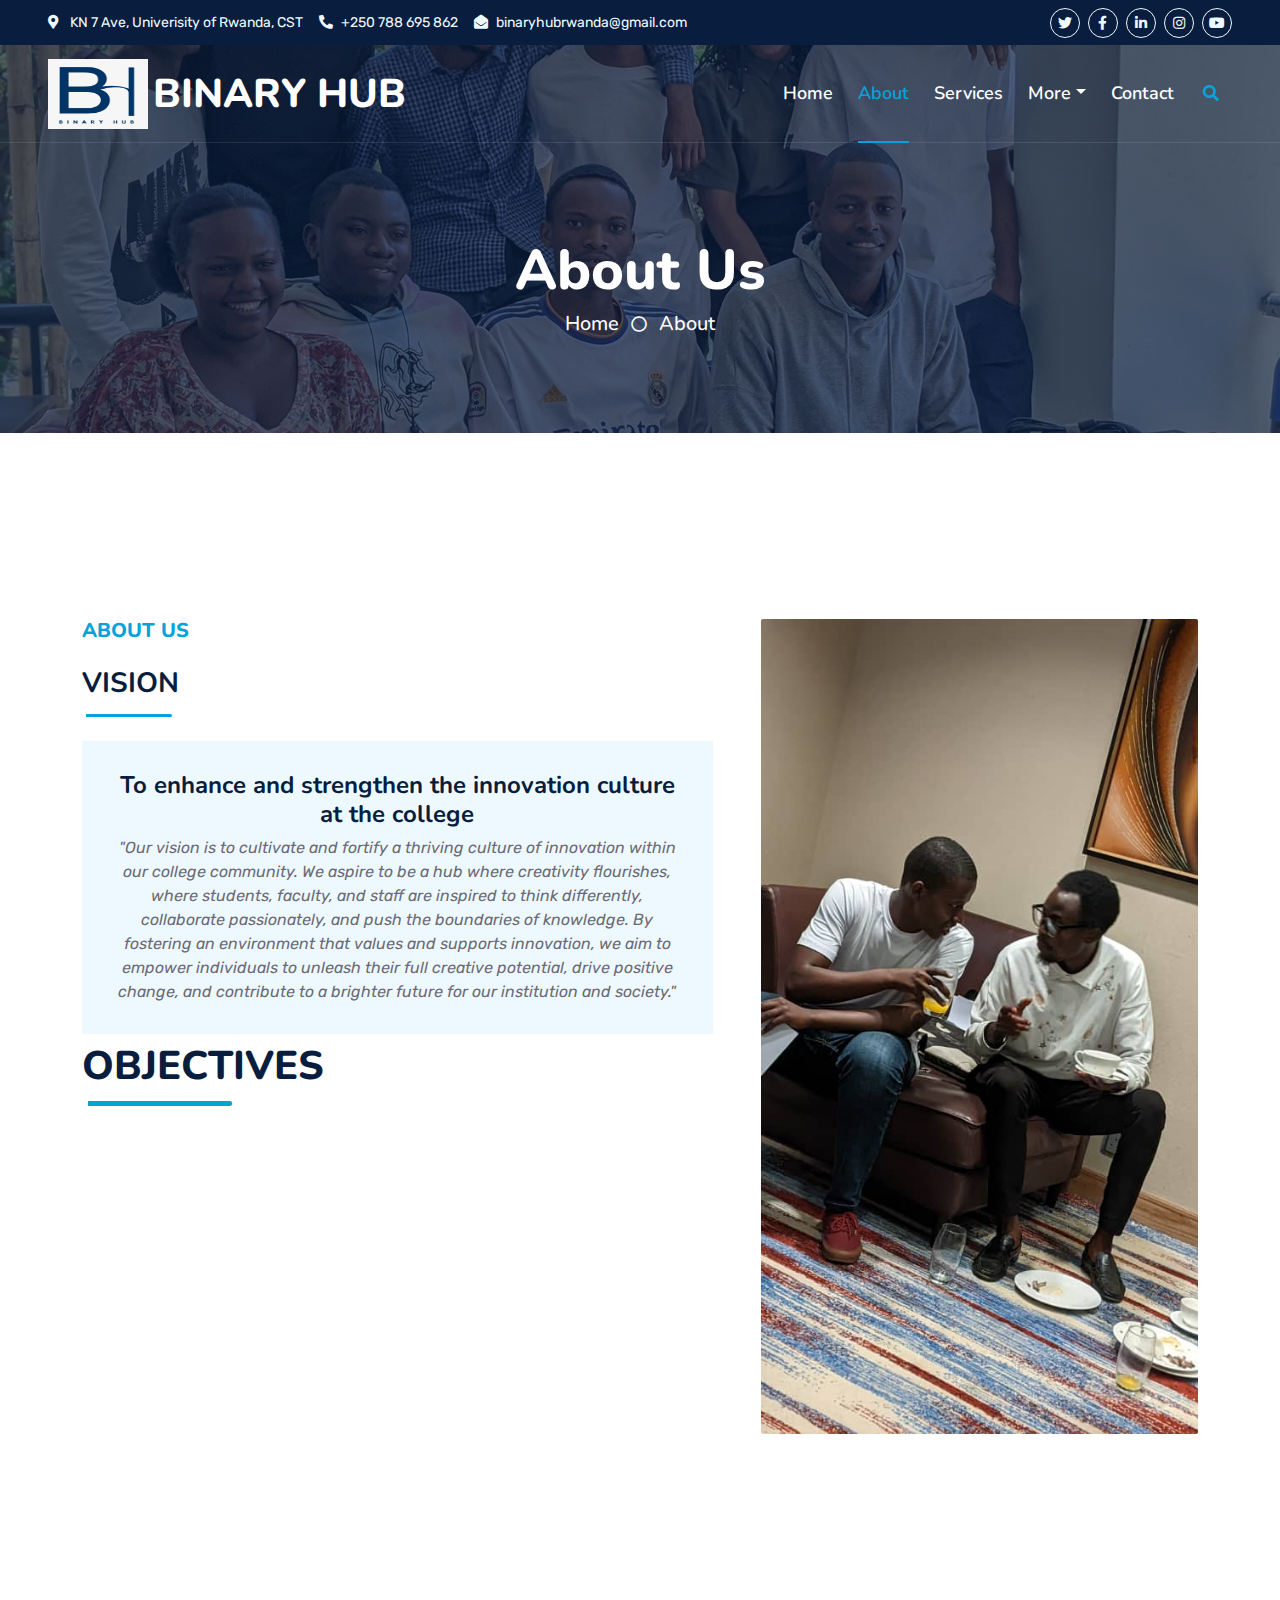
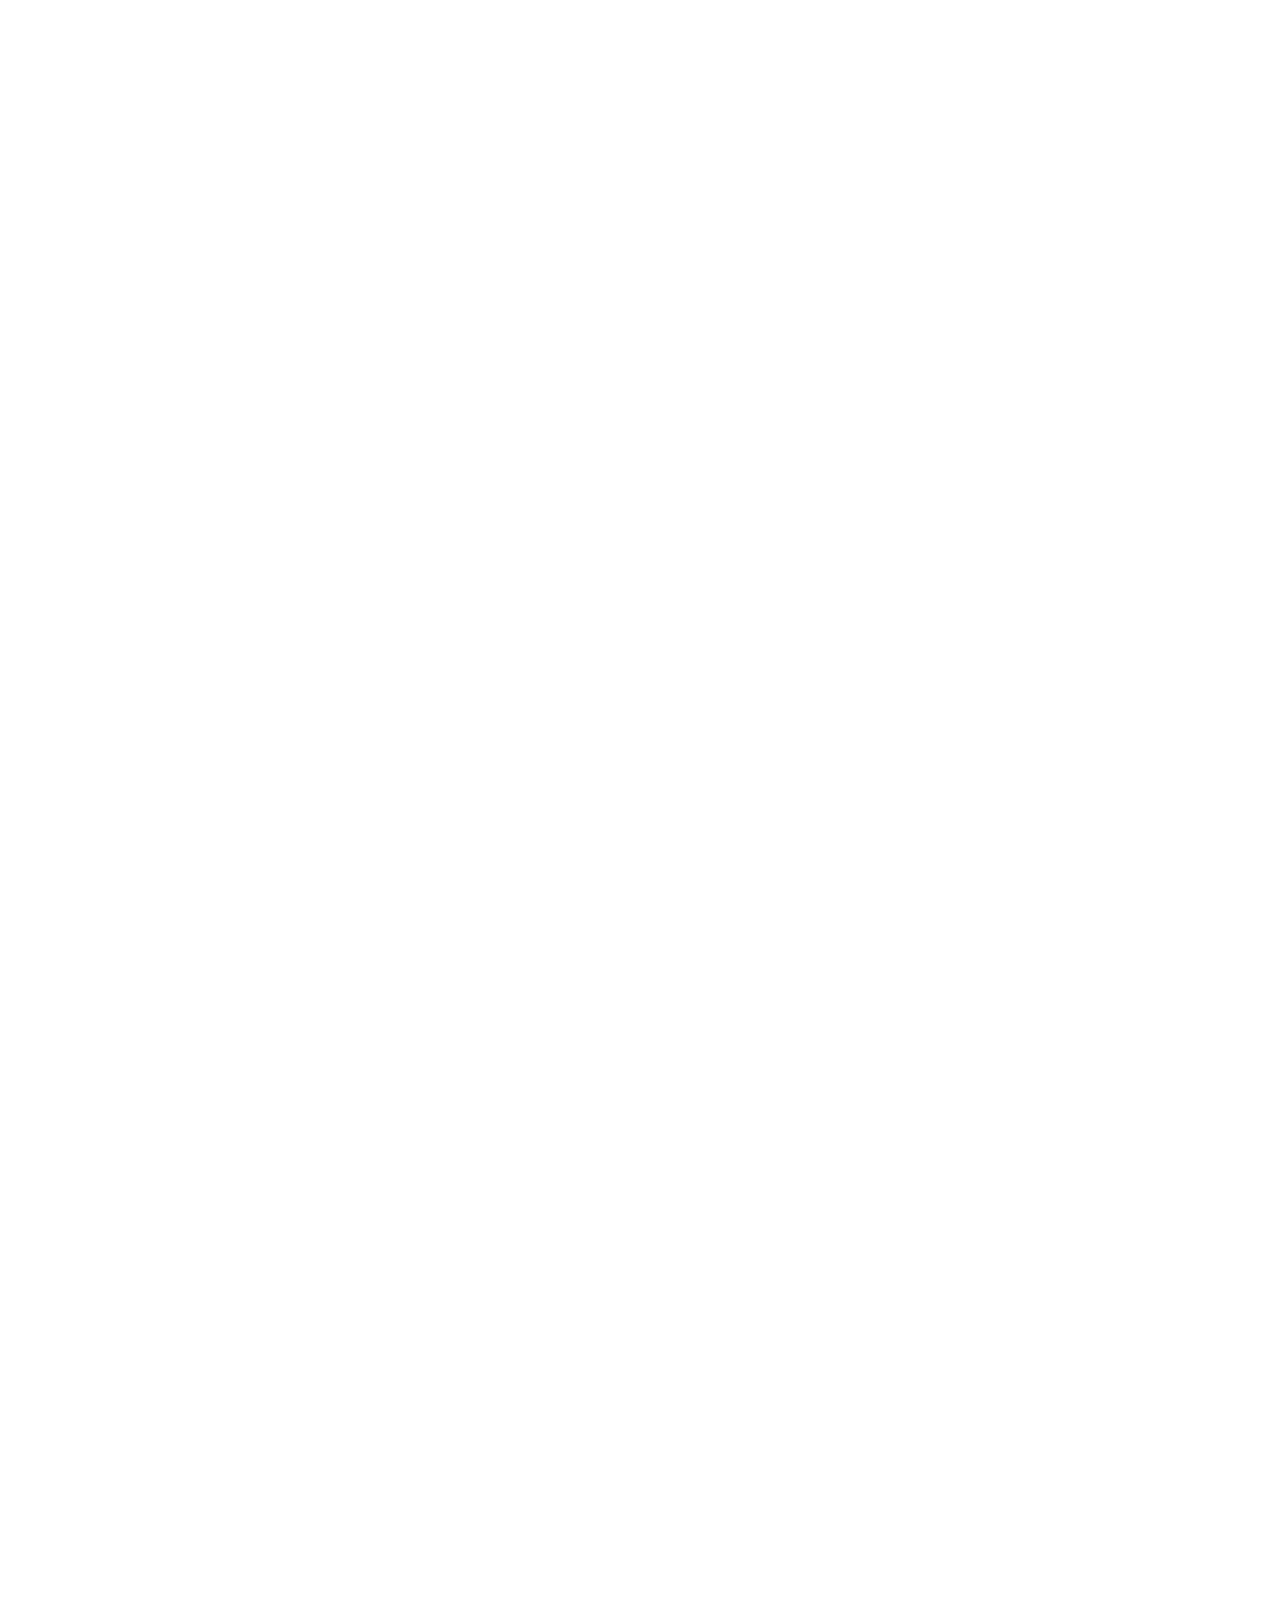
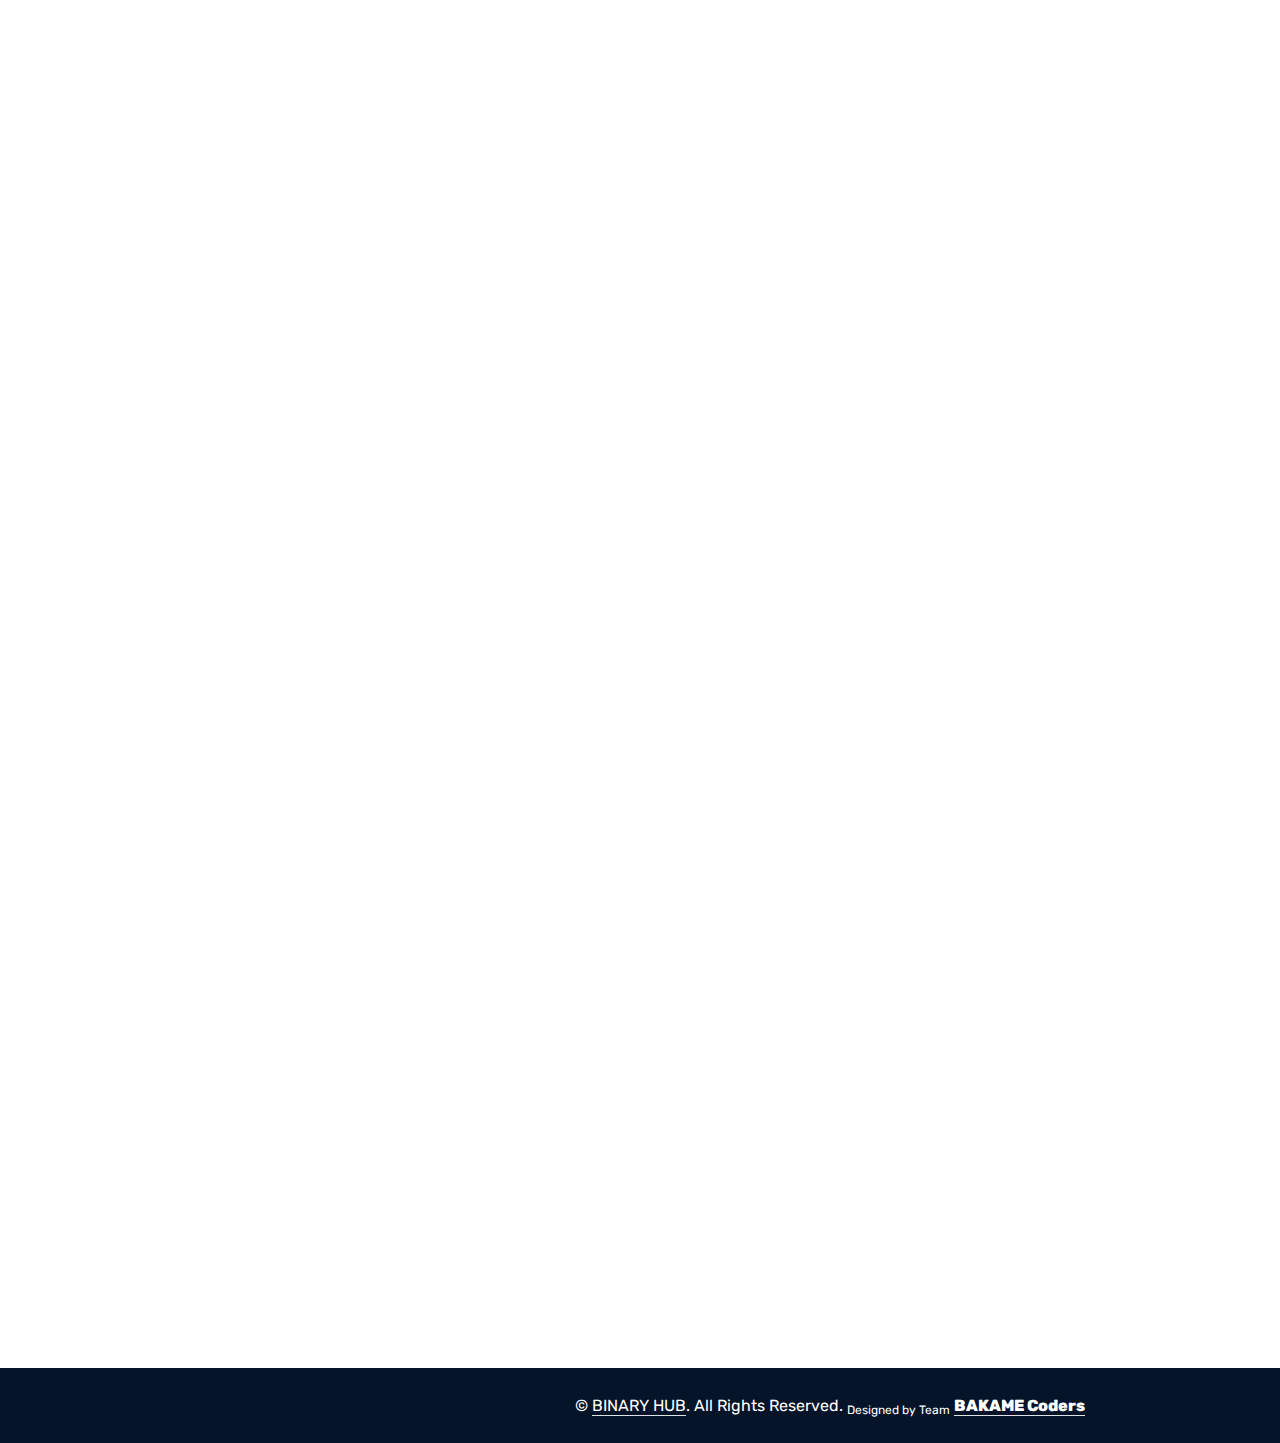
==== about.html @ e79eaa7d "proposed version 1" ====
<!DOCTYPE html>
<html lang="en">

<head>
    <meta charset="utf-8">
    <title>BINARY HUB - UR-College of Science and Technology</title>
    <meta content="width=device-width, initial-scale=1.0" name="viewport">
    <meta content="BINARY HUB, University of Rwanda, College of Science and Technology" name="keywords">
    <meta content="Enhance and strengthen the innovation culture at the college of Science and Technology - University of Rwanda " name="description">
    <meta name="title" content="BINARY HUB - UR-CST">
    <meta property = "og:image" content="img/binary_hub.png">

    <!-- Favicon -->
    <link href="img/binary_hub_logo.png" rel="icon">

    <!-- Google Web Fonts -->
    <link rel="preconnect" href="https://fonts.googleapis.com">
    <link rel="preconnect" href="https://fonts.gstatic.com" crossorigin>
    <link href="https://fonts.googleapis.com/css2?family=Nunito:wght@400;600;700;800&family=Rubik:wght@400;500;600;700&display=swap" rel="stylesheet">

    <!-- Icon Font Stylesheet -->
    <link href="https://cdnjs.cloudflare.com/ajax/libs/font-awesome/5.10.0/css/all.min.css" rel="stylesheet">
    <link href="https://cdn.jsdelivr.net/npm/bootstrap-icons@1.4.1/font/bootstrap-icons.css" rel="stylesheet">

    <!-- Libraries Stylesheet -->
    <link href="lib/owlcarousel/assets/owl.carousel.min.css" rel="stylesheet">
    <link href="lib/animate/animate.min.css" rel="stylesheet">

    <!-- Customized Bootstrap Stylesheet -->
    <link href="css/bootstrap.min.css" rel="stylesheet">

    <!-- Platform Stylesheet -->
    <link href="css/style.css" rel="stylesheet">

     <!-- Smartsupp Live Chat script -->
   <script type="text/javascript">
    var _smartsupp = _smartsupp || {};
    _smartsupp.key = '6dec6a908d305871aa895814a6ae5b3f96c6aa4c';
    window.smartsupp||(function(d) {
      var s,c,o=smartsupp=function(){ o._.push(arguments)};o._=[];
      s=d.getElementsByTagName('script')[0];c=d.createElement('script');
      c.type='text/javascript';c.charset='utf-8';c.async=true;
      c.src='https://www.smartsuppchat.com/loader.js?';s.parentNode.insertBefore(c,s);
    })(document);
    </script>
    <noscript> Powered by <a href=“https://www.smartsupp.com” target=“_blank”>Smartsupp</a></noscript>

    <!-- Google tag (gtag.js) -->
<script async src="https://www.googletagmanager.com/gtag/js?id=G-9EZ2SPRJTV"></script>
<script>
  window.dataLayer = window.dataLayer || [];
  function gtag(){dataLayer.push(arguments);}
  gtag('js', new Date());

  gtag('config', 'G-9EZ2SPRJTV');
</script>

</head>

<body>
    <!-- Spinner Start -->
    <div id="spinner" class="show bg-white position-fixed translate-middle w-100 vh-100 top-50 start-50 d-flex align-items-center justify-content-center">
        <div class="spinner"></div>
    </div>
    <!-- Spinner End -->


   <!-- Topbar Start -->
   <div class="container-fluid bg-dark px-5 d-none d-lg-block">
    <div class="row gx-0">
        <div class="col-lg-8 text-center text-lg-start mb-2 mb-lg-0">
            <div class="d-inline-flex align-items-center" style="height: 45px;">
                <small class="me-3 text-light"><i class="fa fa-map-marker-alt me-2"></i> KN 7 Ave, Univerisity of Rwanda, CST</small>
                <small class="me-3 text-light"><i class="fa fa-phone-alt me-2"></i>+250 788 695 862</small>
                <small class="text-light"><i class="fa fa-envelope-open me-2"></i>binaryhubrwanda@gmail.com</small>
            </div>
        </div>
        <div class="col-lg-4 text-center text-lg-end">
            <div class="d-inline-flex align-items-center" style="height: 45px;">
                <a class="btn btn-sm btn-outline-light btn-sm-square rounded-circle me-2" href=""><i class="fab fa-twitter fw-normal"></i></a>
                <a class="btn btn-sm btn-outline-light btn-sm-square rounded-circle me-2" href=""><i class="fab fa-facebook-f fw-normal"></i></a>
                <a class="btn btn-sm btn-outline-light btn-sm-square rounded-circle me-2" href=""><i class="fab fa-linkedin-in fw-normal"></i></a>
                <a class="btn btn-sm btn-outline-light btn-sm-square rounded-circle me-2" href=""><i class="fab fa-instagram fw-normal"></i></a>
                <a class="btn btn-sm btn-outline-light btn-sm-square rounded-circle" href=""><i class="fab fa-youtube fw-normal"></i></a>
            </div>
        </div>
    </div>
</div>
<!-- Topbar End -->



   <!-- Topbar End -->


    <!-- Navbar & Carousel Start -->
    <div class="container-fluid position-relative p-0">
        <nav class="navbar navbar-expand-lg navbar-dark px-5 py-3 py-lg-0">
            <a href="index.html" class="navbar-brand p-0">
                <img src="img/binary_hub.png" alt="Binary Hub Logo" class="logo-img" style="display: inline-block; width: 100px; height: 70px; vertical-align: middle;">
                <h1 class="m-0" style="display: inline-block; vertical-align: middle;">BINARY HUB</h1>
            </a>
            <button class="navbar-toggler" type="button" data-bs-toggle="collapse" data-bs-target="#navbarCollapse">
                <span class="fa fa-bars"></span>
            </button>
            <div class="collapse navbar-collapse" id="navbarCollapse">
                <div class="navbar-nav ms-auto py-0">
                    <a href="index.html" class="nav-item nav-link">Home</a>
                    <a href="about.html" class="nav-item nav-link active">About</a>
                    <a href="service.html" class="nav-item nav-link">Services</a>
                     <!-- <a href="#" class="nav-item nav-link">Our Innovations</a> -->
                    <div class="nav-item dropdown">
                        <a href="#" class="nav-link dropdown-toggle" data-bs-toggle="dropdown">More</a>
                        <div class="dropdown-menu m-0">
                            <!-- <a href="price.html" class="dropdown-item">Pricing Plan</a> -->
                            <a href="index.html#STAKEHOLDERS" class="dropdown-item">Our stakeholders</a>
                            <a href="team.html" class="dropdown-item active">Team Members</a>
                            <a href="#TESTIMONIAL" class="dropdown-item">Testimonial</a>
                        </div>
                    </div>
                    <a href="contact.html" class="nav-item nav-link">Contact</a>
                </div>
                <butaton type="button" class="btn text-primary ms-3" data-bs-toggle="modal" data-bs-target="#searchModal"><i class="fa fa-search"></i></butaton>
            </div>
        </nav>

        <div class="container-fluid bg-primary py-5 bg-header" style="margin-bottom: 90px;">
            <div class="row py-5">
                <div class="col-12 pt-lg-5 mt-lg-5 text-center">
                    <h1 class="display-4 text-white animated zoomIn">About Us</h1>
                    <a href="index.html" class="h5 text-white">Home</a>
                    <i class="far fa-circle text-white px-2"></i>
                    <a href="about.html" class="h5 text-white">About</a>
                </div>
            </div>
        </div>
    </div>
    <!-- Navbar & Carousel End -->


    <!-- Full Screen Search Start -->
    <div class="modal fade" id="searchModal" tabindex="-1">
        <div class="modal-dialog modal-fullscreen">
            <div class="modal-content" style="background: rgba(9, 30, 62, .7);">
                <div class="modal-header border-0">
                    <button type="button" class="btn bg-white btn-close" data-bs-dismiss="modal" aria-label="Close"></button>
                </div>
                <div class="modal-body d-flex align-items-center justify-content-center">
                    <div class="input-group" style="max-width: 600px;">
                        <input type="text" class="form-control bg-transparent border-primary p-3" placeholder="Type search keyword">
                        <button class="btn btn-primary px-4"><i class="bi bi-search"></i></button>
                    </div>
                </div>
            </div>
        </div>
    </div>
    <!-- Full Screen Search End -->


     <!-- About Start -->
     <div class="container-fluid py-5 wow fadeInUp" data-wow-delay="0.1s" id="ABOUT">
        <div class="container py-5">
            <div class="row g-5">
                <div class="col-lg-7">
                    <div class="section-title position-relative pb-3 mb-5">
                        <h5 class="fw-bold text-primary text-uppercase mb-md-4">About Us</h5>
                        <div class="wow slideInUp" data-wow-delay="0.1s">
                            <div class="section-title section-title-sm position-relative pb-3 mb-4">
                                <h3 class="mb-0">VISION</h3>
                            </div>
                            <div class="bg-light text-center" style="padding: 30px;">
                                <h4 class="">To enhance and strengthen  the innovation culture at the college</h4>
                              <i>"Our vision is to cultivate and fortify a thriving culture of innovation within our
                                 college community. We aspire to be a hub where creativity flourishes, where students,
                                  faculty, and staff are inspired to think differently, collaborate passionately,
                                   and push the boundaries of knowledge. By fostering an environment that values and supports innovation,
                                    we aim to empower individuals to unleash their full creative potential, drive positive change,
                                     and contribute to a brighter future for our institution and society."</i>
                            </div>
                        </div>
                        <h1 class="mb-0 mt-2">OBJECTIVES</h1>  
                    </div>
                    
                    <div class="row g-0 mb-3">
                        <div class="col-sm-6 wow zoomIn" data-wow-delay="0.2s">
                            <h5 class="mb-3"><i class="fa fa-check text-primary me-3"></i>To provide a conducive environment to 
                                innovators</h5>
                            <h5 class="mb-3"><i class="fa fa-check text-primary me-3"></i>To coordinate all the innovations developed 
                                under the college</h5>
                            <h5 class="mb-3"><i class="fa fa-check text-primary me-3"></i>To inspire students on providing the 
                                homegrown solutions</h5>
                        </div>
                        <div class="col-sm-6 wow zoomIn" data-wow-delay="0.4s">
                            <h5 class="mb-3"><i class="fa fa-check text-primary me-3"></i>To link students with external opportunities 
                                through internships including industries</h5>
                                <h5 class="mb-3"><i class="fa fa-check text-primary me-3"></i>To provide an interactive platform for sharing 
                                    knowledge and ideas on advancing higher education and technological development in Rwanda</h5>
                        </div>
                    </div>
                  
                    <div class="d-flex align-items-center mb-4 wow fadeIn" data-wow-delay="0.6s">
                        <!-- <div class="bg-primary d-flex align-items-center justify-content-center rounded" style="width: 60px; height: 60px;">
                            <i class="fa fa-phone-alt text-white"></i>
                        </div> -->
                        <!-- <div class="ps-4">
                            <h5 class="mb-2">Call to ask any question</h5>
                            <h4 class="text-primary mb-0">+250 788 240  303</h4>
                        </div> -->
                    </div>
                   
                </div>
                <div class="col-lg-5" style="min-height: 500px;">
                    <div class="position-relative h-100">
                        <img class="position-absolute w-100 h-100 rounded wow zoomIn" data-wow-delay="0.9s" src="img/coffee.jpeg" style="object-fit: cover;">
                    </div>
                </div>
            </div>
        </div>
        <!-- OUTCOMES & STRATEGIES Start -->
    <div class="container-fluid py-5 wow fadeInUp" data-wow-delay="0.1s">
        <div class="container py-5">
            <div class="section-title text-center position-relative pb-3 mb-5 mx-auto" style="max-width: 600px;">
                <h5 class="fw-bold text-primary text-uppercase">EXPECTED OUTPUT & STRATEGIES</h5>
                <h1 class="mb-0">Unlocking Success through Strategic Planning - Explore Our Anticipated Outcomes and Innovative Strategies at Binary Hub.</h1>
            </div>
            <div class="row g-0">
                <div class="col-lg-6 wow slideInUp" data-wow-delay="0.6s">
                    <div class="bg-light rounded">
                        <div class="border-bottom py-4 px-5 mb-4">
                            <h4 class="text-primary mb-1">OUTCOMES</h4>
                        </div>
                        <div class="p-5 pt-0">
                            <div class="d-flex justify-content-between mb-3"><span><i class="bi bi-trophy text-primary pt-1"></i> student linked with industries to address real problems</span></div>
                            <div class="d-flex justify-content-between mb-3"><span><i class="bi bi-trophy text-primary pt-1"></i> innovative ideas and innovation prototypes being designed and tested</span></div>
                            <div class="d-flex justify-content-between mb-3"><span><i class="bi bi-trophy text-primary pt-1"></i> publication of innonation in recorginized journals, comfrerence and workshop with seminars and public lectures</span></div>
                            <div class="d-flex justify-content-between mb-3"><span><i class="bi bi-trophy text-primary pt-1"></i> software designed , developed and tested ata the school of ICT</span></div>
                            <div class="d-flex justify-content-between mb-3"><span><i class="bi bi-trophy text-primary pt-1"></i> strongly participate in software development process nationally and regionally</span></div>
                            <div class="d-flex justify-content-between mb-3"><span><i class="bi bi-trophy text-primary pt-1"></i> Graduands will be equipped with high quality tech based on real life project engagement</span></div>
                            <div class="d-flex justify-content-between mb-3"><span><i class="bi bi-trophy text-primary pt-1"></i> Alumni of Innovators</span></div>
                            <div class="d-flex justify-content-between mb-3"><span><i class="bi bi-trophy text-primary pt-1"></i> In-house developed system</span></div>

                        </div>
                    </div>
                </div>
                 <div class="col-lg-6 wow slideInUp" data-wow-delay="0.3s">
                    <div class="bg-white rounded shadow position-relative" style="z-index: 1; min-height: 15vh;">
                        <div class="border-bottom py-4 px-5 mb-4">
                            <h4 class="text-primary mb-1">STARATEGIES</h4>
                        </div>
                        <div class="p-5 pt-0">
                            <div class="d-flex justify-content-between mb-3"><span><i class="fas fa-bullseye text-primary pt-1"></i>  To form the innnovation coordination team at Department levels and at school levels that will be coordinating all innovations from the students and academic staff.</span></div>
                            <div class="d-flex justify-content-between mb-3"><span><i class="fas fa-bullseye text-primary pt-1"></i>  To work with class representatives from all the departments to inspire students on innovations</span></div>
                            <div class="d-flex justify-content-between mb-3"><span><i class="fas fa-bullseye text-primary pt-1"></i>  To work with the Researdh and innovation Directorate at College Level.</span></div>
                            <div class="d-flex justify-content-between mb-3"><span><i class="fas fa-bullseye text-primary pt-1"></i>  To collaborate with the University of Rwanda Center of innovation and Entrepreneurship(UR-CIE).</span></div>
                            <div class="d-flex justify-content-between mb-3"><span><i class="fas fa-bullseye text-primary pt-1"></i>  To work with various partners.</span></div>
                           
                        </div>
                    </div>
                </div>
               
            </div>
        </div>
    </div>

    <!-- Pricing Plan End -->
    </div>
    <!-- About End -->


    <!-- Features Start -->
    <div class="container-fluid py-5 wow fadeInUp" data-wow-delay="0.1s">
        <div class="container py-5">
            <div class="section-title text-center position-relative pb-3 mb-5 mx-auto" style="max-width: 600px;">
                <h5 class="fw-bold text-primary text-uppercase">Major Activities</h5>
                <h1 class="mb-0">We Are Here to enhance and strengthen the innovation culture at the college</h1>
            </div>
            <div class="row g-5">
                <div class="col-lg-4">
                    <div class="row g-5">
                        <div class="col-12 wow zoomIn" data-wow-delay="0.2s">
                            <div class="bg-primary rounded d-flex align-items-center justify-content-center mb-3" style="width: 60px; height: 60px;">
                                <i class="fa fa-cubes fa-desktop text-white"></i>
                            </div>
                            <h4>Ensure A Conductiove Working Space</h4>
                            <p class="mb-0">Binary Hub Incubation Center provides a well-equipped and inspiring workspace where innovators can focus on their projects and ideas in a supportive environment.</p>
                        </div>
                        <div class="col-12 wow zoomIn" data-wow-delay="0.6s">
                            <div class="bg-primary rounded d-flex align-items-center justify-content-center mb-3" style="width: 60px; height: 60px;">
                                <i class="fa fa-chalkboard-teacher text-white"></i>
                            </div>
                            <h4>Providing Mentorship to innovators</h4>
                            <p class="mb-0">Experienced mentors guide and nurture the development of innovators, offering valuable insights and expertise to help them succeed.</p>
                        </div>
                        <div class="col-12 wow zoomIn" data-wow-delay="0.4s">
                            <div class="bg-primary rounded d-flex align-items-center justify-content-center mb-3" style="width: 60px; height: 60px;">
                                <i class="fa fa-lightbulb text-white"></i>
                            </div>
                            <h4>MAnaging students and stuff project ideas</h4>
                            <p class="mb-0"> The center assists in the management and refinement of project ideas generated by students and staff, facilitating their progression from concept to execution.</p>
                        </div>
                        <div class="col-12 wow zoomIn" data-wow-delay="0.8s">
                            <div class="bg-primary rounded d-flex align-items-center justify-content-center mb-3" style="width: 60px; height: 60px;">
                                <i class="fa fa-cogs text-white"></i>
                            </div>
                            <h4>allocating resources to innovators</h4>
                            <p class="mb-0">Resources such as funding, equipment, and facilities are allocated to innovators to support the development and implementation of their projects.</p>
                        </div>

                    </div>
                </div>
                <div class="col-lg-4  wow zoomIn" data-wow-delay="0.9s" style="min-height: 350px;">
                    <div class="position-relative h-100">
                        <img class="position-absolute w-100 h-100 rounded wow zoomIn" data-wow-delay="0.1s" src="img/feature.jpg" style="object-fit: cover;">
                    </div>
                </div>
                <div class="col-lg-4">
                    <div class="row g-5">
                        
                        <div class="col-12 wow zoomIn" data-wow-delay="0.8s">
                            <div class="bg-primary rounded d-flex align-items-center justify-content-center mb-3" style="width: 60px; height: 60px;">
                                <i class="fa fa-handshake text-white"></i>
                            </div>
                            <h4>collaborate with stakeholders</h4>
                            <p class="mb-0"> Binary Hub collaborates with various stakeholders, including academic institutions, businesses, and government bodies, to create a vibrant innovation ecosystem.</p>
                        </div>
                        <div class="col-12 wow zoomIn" data-wow-delay="0.8s">
                            <div class="bg-primary rounded d-flex align-items-center justify-content-center mb-3" style="width: 60px; height: 60px;">
                                <i class="fa fa-bullhorn text-white"></i>
                            </div>
                            <h4>innovation pitching</h4>
                            <p class="mb-0">Innovators are given the opportunity to pitch their ideas and projects, refining their presentation skills and attracting potential support and partnerships.</p>
                        </div>
                        <div class="col-12 wow zoomIn" data-wow-delay="0.8s">
                            <div class="bg-primary rounded d-flex align-items-center justify-content-center mb-3" style="width: 60px; height: 60px;">
                                <i class="fa fa-industry text-white"></i>
                            </div>
                            <h4>linking with industries as part of community outreach</h4>
                            <p class="mb-0">The center actively engages with local industries to bridge the gap between academia and real-world applications, benefiting both the university community and the broader society.</p>
                        </div>
                        <div class="col-12 wow zoomIn" data-wow-delay="0.8s">
                            <div class="bg-primary rounded d-flex align-items-center justify-content-center mb-3" style="width: 60px; height: 60px;">
                                <i class="fa fa-dollar-sign text-white"></i>
                            </div>
                            <h4>Linking with investors</h4>
                            <p class="mb-0"> Binary Hub connects innovators with potential investors, fostering financial support and partnerships to bring innovative ideas to fruition.</p>
                        </div>

                    </div>
                </div>
            </div>
        </div>
    </div>
    <!-- Features Start -->
   

    <!-- Footer Start -->
    <div class="container-fluid bg-dark text-light mt-5 wow fadeInUp" data-wow-delay="0.1s">
        <div class="container">
            <div class="row gx-5">
                <div class="col-lg-4 col-md-6 footer-about">
                    <div class="d-flex flex-column align-items-center justify-content-center text-center h-100 bg-primary p-4">
                        <a href="index.html" class="navbar-brand">
                            <h1 class="m-0 text-white"><i class="fa fa-user-tie me-2"></i>BINARY HUB</h1>
                        </a>
                        <p class="mt-3 mb-4">Explore Boundless Innovation with Binary Hub - Empowering Tomorrow's Visionaries.  - subscribe to our Blog</p>
                        <form action="">
                            <div class="input-group">
                                <input type="text" class="form-control border-white p-3" placeholder="Your Email">
                                <button class="btn btn-dark">Subscribe</button>
                            </div>
                        </form>
                    </div>
                </div>
                <div class="col-lg-8 col-md-6">
                    <div class="row gx-5">
                        <div class="col-lg-4 col-md-12 pt-5 mb-5">
                            <div class="section-title section-title-sm position-relative pb-3 mb-4">
                                <h3 class="text-light mb-0">Get In Touch</h3>
                            </div>
                            <div class="d-flex mb-2">
                                <i class="bi bi-geo-alt text-primary me-2"></i>
                                <p class="mb-0">KN 7 Ave, university of rwanda, Cst</p>
                            </div>
                            <div class="d-flex mb-2">
                                <i class="bi bi-envelope-open text-primary me-2"></i>
                                <p class="mb-0">binaryhubrwanda@gmail.com</p>
                            </div>
                            <div class="d-flex mb-2">
                                <i class="bi bi-telephone text-primary me-2"></i>
                                <p class="mb-0">+250 788 240 303</p>
                            </div>
                            <div class="d-flex mt-4">
                                <a class="btn btn-primary btn-square me-2" href="#"><i class="fab fa-twitter fw-normal"></i></a>
                                <a class="btn btn-primary btn-square me-2" href="#"><i class="fab fa-facebook-f fw-normal"></i></a>
                                <a class="btn btn-primary btn-square me-2" href="#"><i class="fab fa-linkedin-in fw-normal"></i></a>
                                <a class="btn btn-primary btn-square" href="#"><i class="fab fa-instagram fw-normal"></i></a>
                            </div>
                        </div>
                        <div class="col-lg-4 col-md-12 pt-0 pt-lg-5 mb-5">
                            <div class="section-title section-title-sm position-relative pb-3 mb-4">
                                <h3 class="text-light mb-0">Quick Links</h3>
                            </div>
                            <div class="link-animated d-flex flex-column justify-content-start">
                                <a class="text-light mb-2" href="#"><i class="bi bi-arrow-right text-primary me-2"></i>Home</a>
                                <a class="text-light mb-2" href="#ABOUT"><i class="bi bi-arrow-right text-primary me-2"></i>About Us</a>
                                <a class="text-light mb-2" href="service.html"><i class="bi bi-arrow-right text-primary me-2"></i>Our Services</a>
                                <a class="text-light" href="#CONTACT"><i class="bi bi-arrow-right text-primary me-2"></i>our address</a>
                                <a class="text-light" href="#"><i class="bi bi-arrow-right text-primary me-2"></i>BAKAME CODERS</a>
                            </div>
                        </div>
                        <div class="col-lg-4 col-md-12 pt-0 pt-lg-5 mb-5">
                            <div class="section-title section-title-sm position-relative pb-3 mb-4">
                                <h3 class="text-light mb-0">Discover More</h3>
                            </div>
                            <div class="link-animated d-flex flex-column justify-content-start">
                                <a class="text-light mb-2" href="#"><i class="bi bi-arrow-right text-primary me-2"></i>Term & conditons</a>
                                <a class="text-light mb-2" href="#"><i class="bi bi-arrow-right text-primary me-2"></i>Privacy policy</a>
                                <a class="text-light mb-2" href="#STAKEHOLDERS"><i class="bi bi-arrow-right text-primary me-2"></i>Our stakeholders</a>
                                <a class="text-light mb-2" href="#TEAM"><i class="bi bi-arrow-right text-primary me-2"></i>Meet The Team</a>
                                <a class="text-light mb-2" href="#TESTIMOLIAL"><i class="bi bi-arrow-right text-primary me-2"></i>Testimonial</a>
                            </div>
                        </div>
                    </div>
                </div>
            </div>
        </div>
    </div>
    <div class="container-fluid text-white" style="background: #061429;">
        <div class="container text-center">
            <div class="row justify-content-end">
                <div class="col-lg-8 col-md-6">
                    <div class="d-flex align-items-center justify-content-center" style="height: 75px;">
                        <p class="mb-0">&copy; <a class="text-white border-bottom" href="#">BINARY HUB</a>. All Rights Reserved. 
						
						<sub>Designed by Team</sub> <a class="text-white fw-bold border-bottom" href="#">BAKAME Coders</a></p>
                    </div>
                </div>
            </div>
        </div>
    </div>
    <!-- Footer End -->


    <!-- Back to Top -->
    <a href="#" class="btn btn-lg btn-primary btn-lg-square rounded back-to-top"><i class="bi bi-arrow-up"></i></a>


    <!-- JavaScript Libraries -->
    <script src="https://code.jquery.com/jquery-3.4.1.min.js"></script>
    <script src="https://cdn.jsdelivr.net/npm/bootstrap@5.0.0/dist/js/bootstrap.bundle.min.js"></script>
    <script src="lib/wow/wow.min.js"></script>
    <script src="lib/easing/easing.min.js"></script>
    <script src="lib/waypoints/waypoints.min.js"></script>
    <script src="lib/counterup/counterup.min.js"></script>
    <script src="lib/owlcarousel/owl.carousel.min.js"></script>

    <!-- Platform Javascript -->
    <script src="js/main.js"></script>
</body>

</html>
---- css/style.css ----
/********** MAIN CSS **********/
:root {
    --primary: #06A3DA;
    --secondary: #34AD54;
    --light: #EEF9FF;
    --dark: #091E3E;
}


/*** Spinner ***/
.spinner {
    width: 40px;
    height: 40px;
    background: var(--primary);
    margin: 100px auto;
    -webkit-animation: sk-rotateplane 1.2s infinite ease-in-out;
    animation: sk-rotateplane 1.2s infinite ease-in-out;
}

@-webkit-keyframes sk-rotateplane {
    0% {
        -webkit-transform: perspective(120px)
    }
    50% {
        -webkit-transform: perspective(120px) rotateY(180deg)
    }
    100% {
        -webkit-transform: perspective(120px) rotateY(180deg) rotateX(180deg)
    }
}

@keyframes sk-rotateplane {
    0% {
        transform: perspective(120px) rotateX(0deg) rotateY(0deg);
        -webkit-transform: perspective(120px) rotateX(0deg) rotateY(0deg)
    }
    50% {
        transform: perspective(120px) rotateX(-180.1deg) rotateY(0deg);
        -webkit-transform: perspective(120px) rotateX(-180.1deg) rotateY(0deg)
    }
    100% {
        transform: perspective(120px) rotateX(-180deg) rotateY(-179.9deg);
        -webkit-transform: perspective(120px) rotateX(-180deg) rotateY(-179.9deg);
    }
}

#spinner {
    opacity: 0;
    visibility: hidden;
    transition: opacity .5s ease-out, visibility 0s linear .5s;
    z-index: 99999;
}

#spinner.show {
    transition: opacity .5s ease-out, visibility 0s linear 0s;
    visibility: visible;
    opacity: 1;
}


/*** Heading ***/
h1,
h2,
.fw-bold {
    font-weight: 800 !important;
}

h3,
h4,
.fw-semi-bold {
    font-weight: 700 !important;
}

h5,
h6,
.fw-medium {
    font-weight: 600 !important;
}


/*** Button ***/
.btn {
    font-family: 'Nunito', sans-serif;
    font-weight: 600;
    transition: .5s;
}

.btn-primary,
.btn-secondary {
    color: #FFFFFF;
    box-shadow: inset 0 0 0 50px transparent;
}

.btn-primary:hover {
    box-shadow: inset 0 0 0 0 var(--primary);
}

.btn-secondary:hover {
    box-shadow: inset 0 0 0 0 var(--secondary);
}

.btn-square {
    width: 36px;
    height: 36px;
}

.btn-sm-square {
    width: 30px;
    height: 30px;
}

.btn-lg-square {
    width: 48px;
    height: 48px;
}

.btn-square,
.btn-sm-square,
.btn-lg-square {
    padding-left: 0;
    padding-right: 0;
    text-align: center;
}


/*** Navbar ***/
.navbar-dark .navbar-nav .nav-link {
    font-family: 'Nunito', sans-serif;
    position: relative;
    margin-left: 25px;
    padding: 35px 0;
    color: #FFFFFF;
    font-size: 18px;
    font-weight: 600;
    outline: none;
    transition: .5s;
}

.sticky-top.navbar-dark .navbar-nav .nav-link {
    padding: 20px 0;
    color: var(--dark);
}

.navbar-dark .navbar-nav .nav-link:hover,
.navbar-dark .navbar-nav .nav-link.active {
    color: var(--primary);
}

.navbar-dark .navbar-brand h1 {
    color: #FFFFFF;
}

.navbar-dark .navbar-toggler {
    color: var(--primary) !important;
    border-color: var(--primary) !important;
}

@media (max-width: 991.98px) {
    .sticky-top.navbar-dark {
        position: relative;
        background: #FFFFFF;
    }

    .navbar-dark .navbar-nav .nav-link,
    .navbar-dark .navbar-nav .nav-link.show,
    .sticky-top.navbar-dark .navbar-nav .nav-link {
        padding: 10px 0;
        color: var(--dark);
    }

    .navbar-dark .navbar-brand h1 {
        color: var(--primary);
    }
}

@media (min-width: 992px) {
    .navbar-dark {
        position: absolute;
        width: 100%;
        top: 0;
        left: 0;
        border-bottom: 1px solid rgba(256, 256, 256, .1);
        z-index: 999;
    }
    
    .sticky-top.navbar-dark {
        position: fixed;
        background: #FFFFFF;
    }

    .navbar-dark .navbar-nav .nav-link::before {
        position: absolute;
        content: "";
        width: 0;
        height: 2px;
        bottom: -1px;
        left: 50%;
        background: var(--primary);
        transition: .5s;
    }

    .navbar-dark .navbar-nav .nav-link:hover::before,
    .navbar-dark .navbar-nav .nav-link.active::before {
        width: 100%;
        left: 0;
    }

    .navbar-dark .navbar-nav .nav-link.nav-contact::before {
        display: none;
    }

    .sticky-top.navbar-dark .navbar-brand h1 {
        color: var(--primary);
    }
}


/*** Carousel ***/
.carousel-caption {
    top: 0;
    left: 0;
    right: 0;
    bottom: 0;
    background: rgba(9, 30, 62, .7);
    z-index: 1;
}

@media (max-width: 576px) {
    .carousel-caption h5 {
        font-size: 14px;
        font-weight: 500 !important;
    }

    .carousel-caption h1 {
        font-size: 30px;
        font-weight: 600 !important;
    }
}

.carousel-control-prev,
.carousel-control-next {
    width: 10%;
}

.carousel-control-prev-icon,
.carousel-control-next-icon {
    width: 3rem;
    height: 3rem;
}


/*** Section Title ***/
.section-title::before {
    position: absolute;
    content: "";
    width: 150px;
    height: 5px;
    left: 0;
    bottom: 0;
    background: var(--primary);
    border-radius: 2px;
}

.section-title.text-center::before {
    left: 50%;
    margin-left: -75px;
}

.section-title.section-title-sm::before {
    width: 90px;
    height: 3px;
}

.section-title::after {
    position: absolute;
    content: "";
    width: 6px;
    height: 5px;
    bottom: 0px;
    background: #FFFFFF;
    -webkit-animation: section-title-run 5s infinite linear;
    animation: section-title-run 5s infinite linear;
}

.section-title.section-title-sm::after {
    width: 4px;
    height: 3px;
}

.section-title.text-center::after {
    -webkit-animation: section-title-run-center 5s infinite linear;
    animation: section-title-run-center 5s infinite linear;
}

.section-title.section-title-sm::after {
    -webkit-animation: section-title-run-sm 5s infinite linear;
    animation: section-title-run-sm 5s infinite linear;
}

@-webkit-keyframes section-title-run {
    0% {left: 0; } 50% { left : 145px; } 100% { left: 0; }
}

@-webkit-keyframes section-title-run-center {
    0% { left: 50%; margin-left: -75px; } 50% { left : 50%; margin-left: 45px; } 100% { left: 50%; margin-left: -75px; }
}

@-webkit-keyframes section-title-run-sm {
    0% {left: 0; } 50% { left : 85px; } 100% { left: 0; }
}


/*** Service ***/
.service-item {
    position: relative;
    height: 300px;
    padding: 0 30px;
    transition: .5s;
}

.service-item .service-icon {
    margin-bottom: 30px;
    width: 60px;
    height: 60px;
    display: flex;
    align-items: center;
    justify-content: center;
    background: var(--primary);
    border-radius: 2px;
    transform: rotate(-45deg);
}

.service-item .service-icon i {
    transform: rotate(45deg);
}

.service-item a.btn {
    position: absolute;
    width: 60px;
    bottom: -48px;
    left: 50%;
    margin-left: -30px;
    opacity: 0;
}

.service-item:hover a.btn {
    bottom: -24px;
    opacity: 1;
}


/*** Testimonial ***/
.testimonial-carousel .owl-dots {
    margin-top: 15px;
    display: flex;
    align-items: flex-end;
    justify-content: center;
}

.testimonial-carousel .owl-dot {
    position: relative;
    display: inline-block;
    margin: 0 5px;
    width: 15px;
    height: 15px;
    background: #DDDDDD;
    border-radius: 2px;
    transition: .5s;
}

.testimonial-carousel .owl-dot.active {
    width: 30px;
    background: var(--primary);
}

.testimonial-carousel .owl-item.center {
    position: relative;
    z-index: 1;
}

.testimonial-carousel .owl-item .testimonial-item {
    transition: .5s;
}

.testimonial-carousel .owl-item.center .testimonial-item {
    background: #FFFFFF !important;
    box-shadow: 0 0 30px #DDDDDD;
}


/*** Team ***/



.team-member {
    display: block;
    margin-top: 20px;
    border: 2px red;
    
}

/* Customize the modal header */
.modal-header {
    background-color: #007bff;
    color: #fff;
}

/* Customize the modal title */
.modal-title {
    font-size: 24px;
}

/* Customize the modal body */
.modal-body {
    font-size: 16px;
}

/* Customize the modal footer */
.modal-footer {
    background-color: #f8f9fa;
}

/* Customize the modal content */
.modal-content {
    border-radius: 10px;
}

/* Customize the modal body's padding and margin */
.modal-body {
    padding: 20px;
}

/*** Miscellaneous ***/
@media (min-width: 991.98px) {
    .facts {
        position: relative;
        margin-top: -75px;
        z-index: 1;
    }
}

.back-to-top {
    position: fixed;
    display: none;
    right: 45px;
    bottom: 45px;
    z-index: 99;
}

.bg-header {
    background: linear-gradient(rgba(9, 30, 62, .7), rgba(9, 30, 62, .7)), url(../img/bakame.jpeg) center center no-repeat;
    background-size: cover;
}

.link-animated a {
    transition: .5s;
}

.link-animated a:hover {
    padding-left: 10px;
}

@media (min-width: 767.98px) {
    .footer-about {
        margin-bottom: -75px;
    }
}
/*portfolio2 section css*/
.btn-md:active, .btn-md.active {
    background-image: none;
    outline: 0;
    -webkit-box-shadow: inset 0 0px 0px rgba(0,0,0,.125);
    box-shadow: inset 0 0px 0px rgba(0,0,0,.125);
}
button.btn-md:focus, .btn:active:focus, .btn.active:focus, .btn.focus, .btn:active.focus, .btn.active.focus{
    outline:none;
    color:#ff7200;
}
button.btn-md {
    text-align: center;
    color: #444;
    letter-spacing: 1px;
    margin: 0;
    font-size: 0.8125rem;
    border-radius: 0px;
    margin-top: 0px;
    background-color: transparent;
    transition: .5s;
    border: 0px solid #ff7200;
    font-family: 'Montserrat', sans-serif;
    font-weight: 400;
}
button.btn-md:hover {
    background-color: transparent;
    color: #ff7200;
    text-decoration: none;
    border: 0px solid #f4720a;
}
.portfolio .toolbar{
    margin-bottom:50px;
}
#portfoliowork {  
    margin: 1rem 0;
    -webkit-column-count: 3; 
    -moz-column-count: 3;
    column-count: 3;
    -webkit-column-gap: 1rem;
    -moz-column-gap: 1rem;
    column-gap: 1rem;
    -webkit-column-width: 33.33333333333333%;
    -moz-column-width: 33.33333333333333%;
    column-width: 33.33333333333333%;
}
.tile { 
    display: none;

}


.scale-anm {
    margin: 0 0 1.125rem;
    width: 100%; 
}


.tile img {
    height: auto;
    display: block; 
    width: 100%;
}

.single_portfolio{
    position: relative;

}
.single_portfolio:hover .grid_item_overlay{
    opacity: 1;
}

.grid_item_overlay{
    position: absolute;
    left:10%;
    top:10%;
    width:80%;
    height: 80%;
    background: rgba(255, 114, 0, 0.75);
    color:#fff;
    padding: 20px;
    opacity: 0;
    transition: 0.6s;
    text-align: center;
    padding-top:35%;
    z-index: 99;
}
.g_overlay_1{
    padding-top:16%;
}
.g_overlay_2{
    padding-top: 85%;
}

.grid_item_overlay a i{
    width:30px;
    height: 30px;
    line-height: 30px;
    text-align: center;
    border:1px solid #fff;
    color:#fff;
    display: inline-block;
    background: transparent;
}
.grid_item_overlay a:hover i{
    color:#ff7200;
    background: #fff;
}

.vendor-carousel img{
    height: 80px;
    object-fit: contain;

}
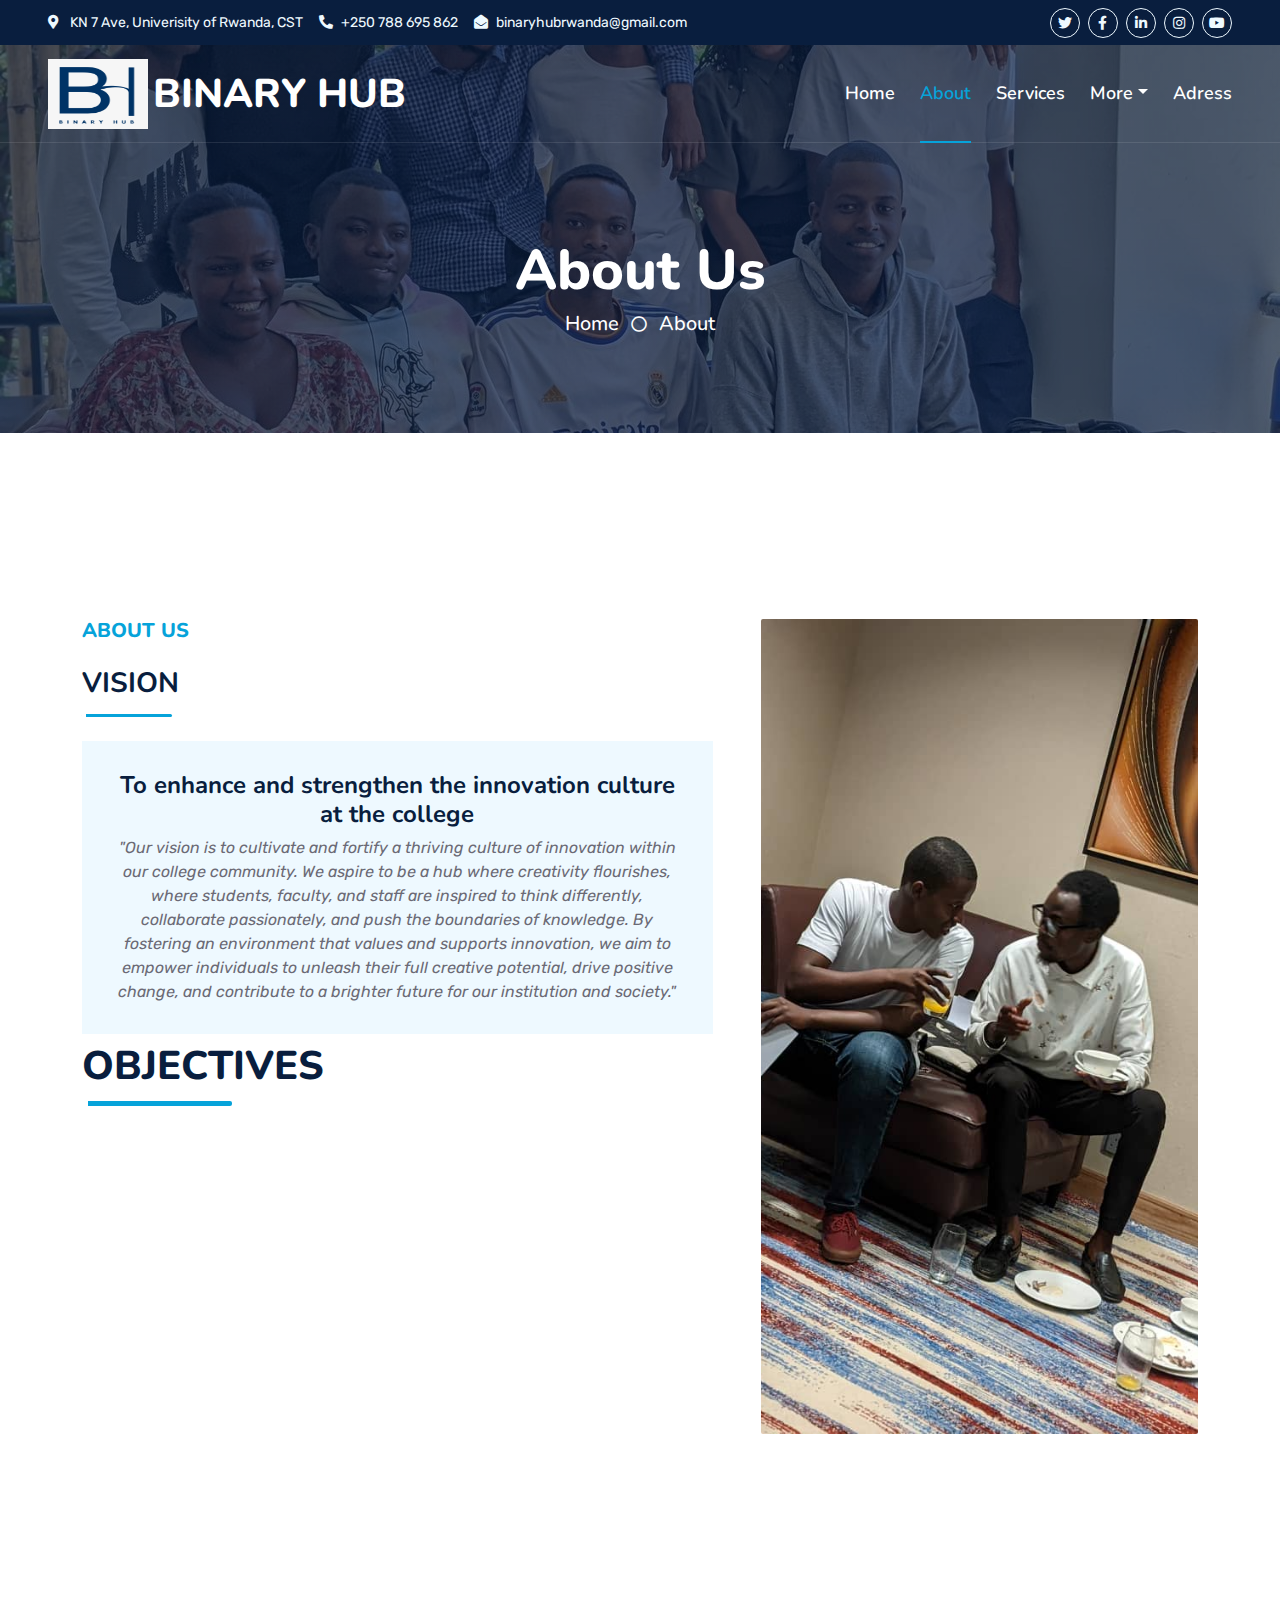
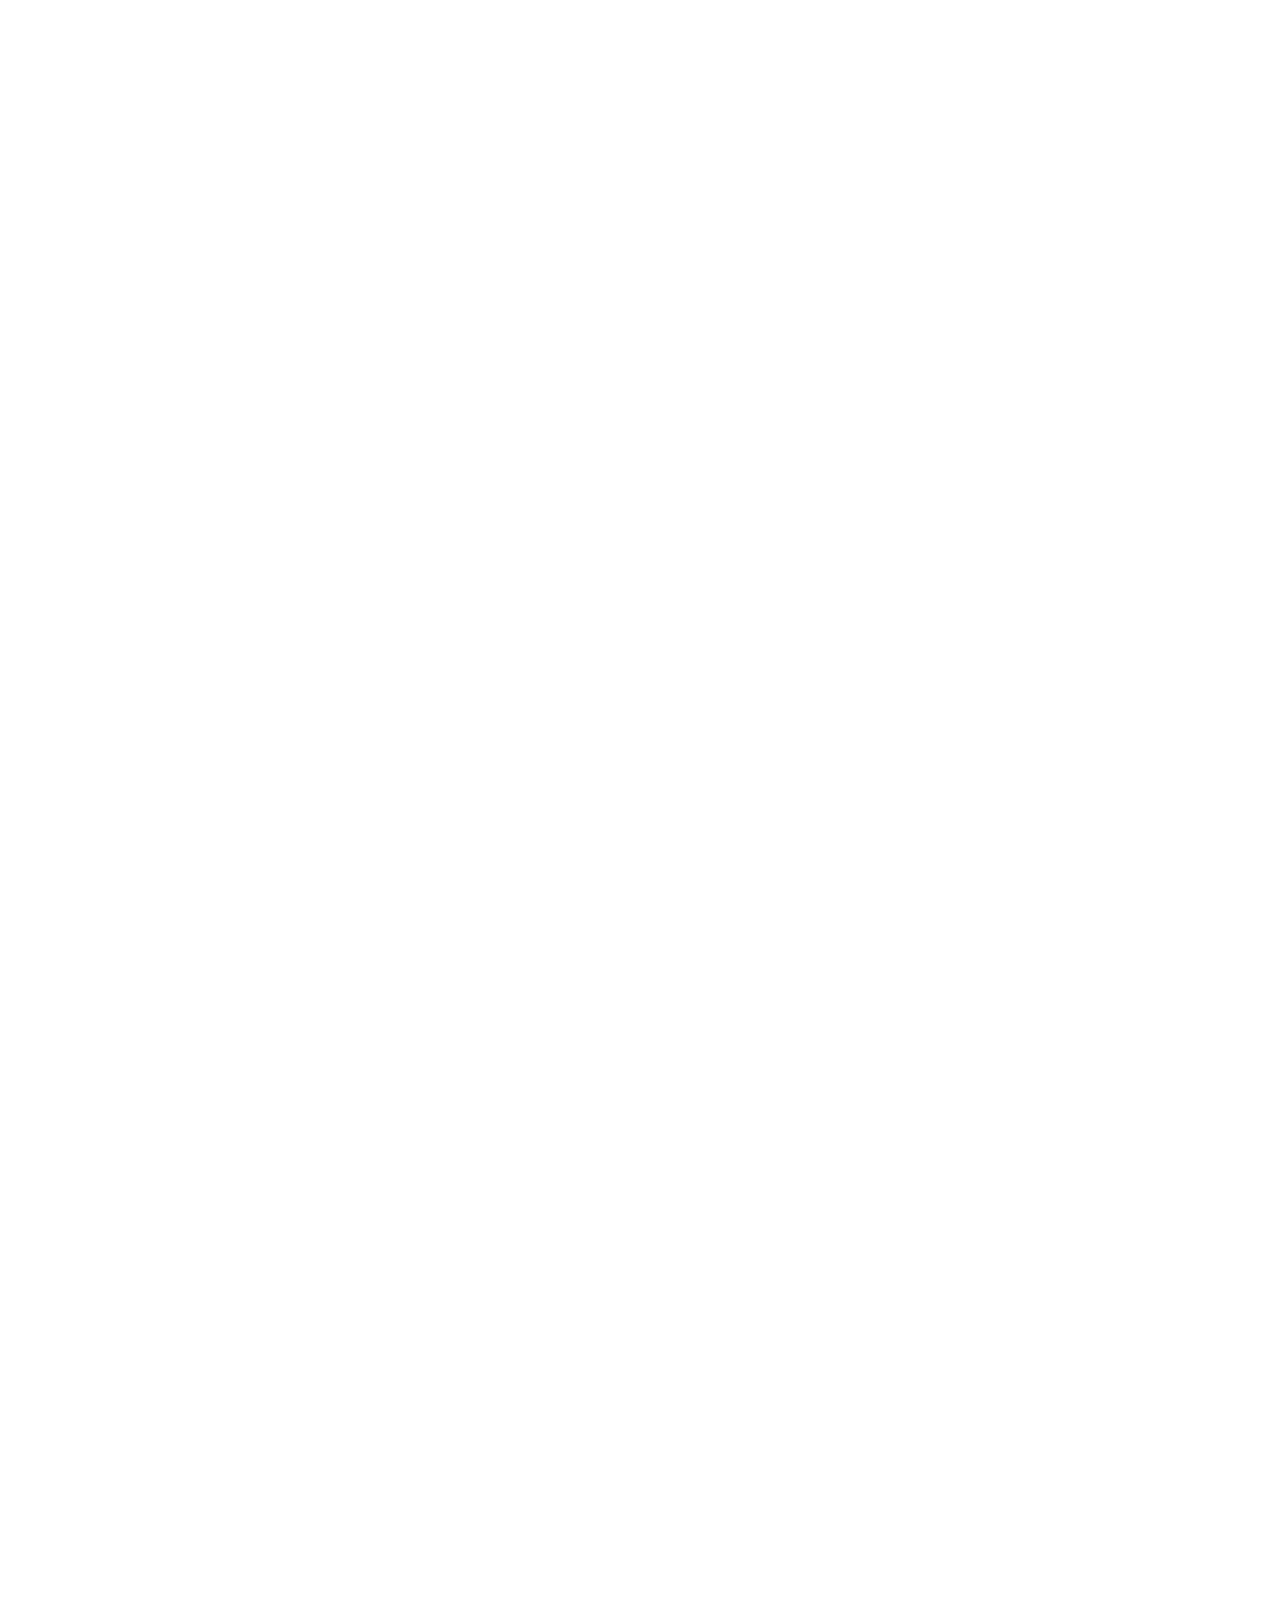
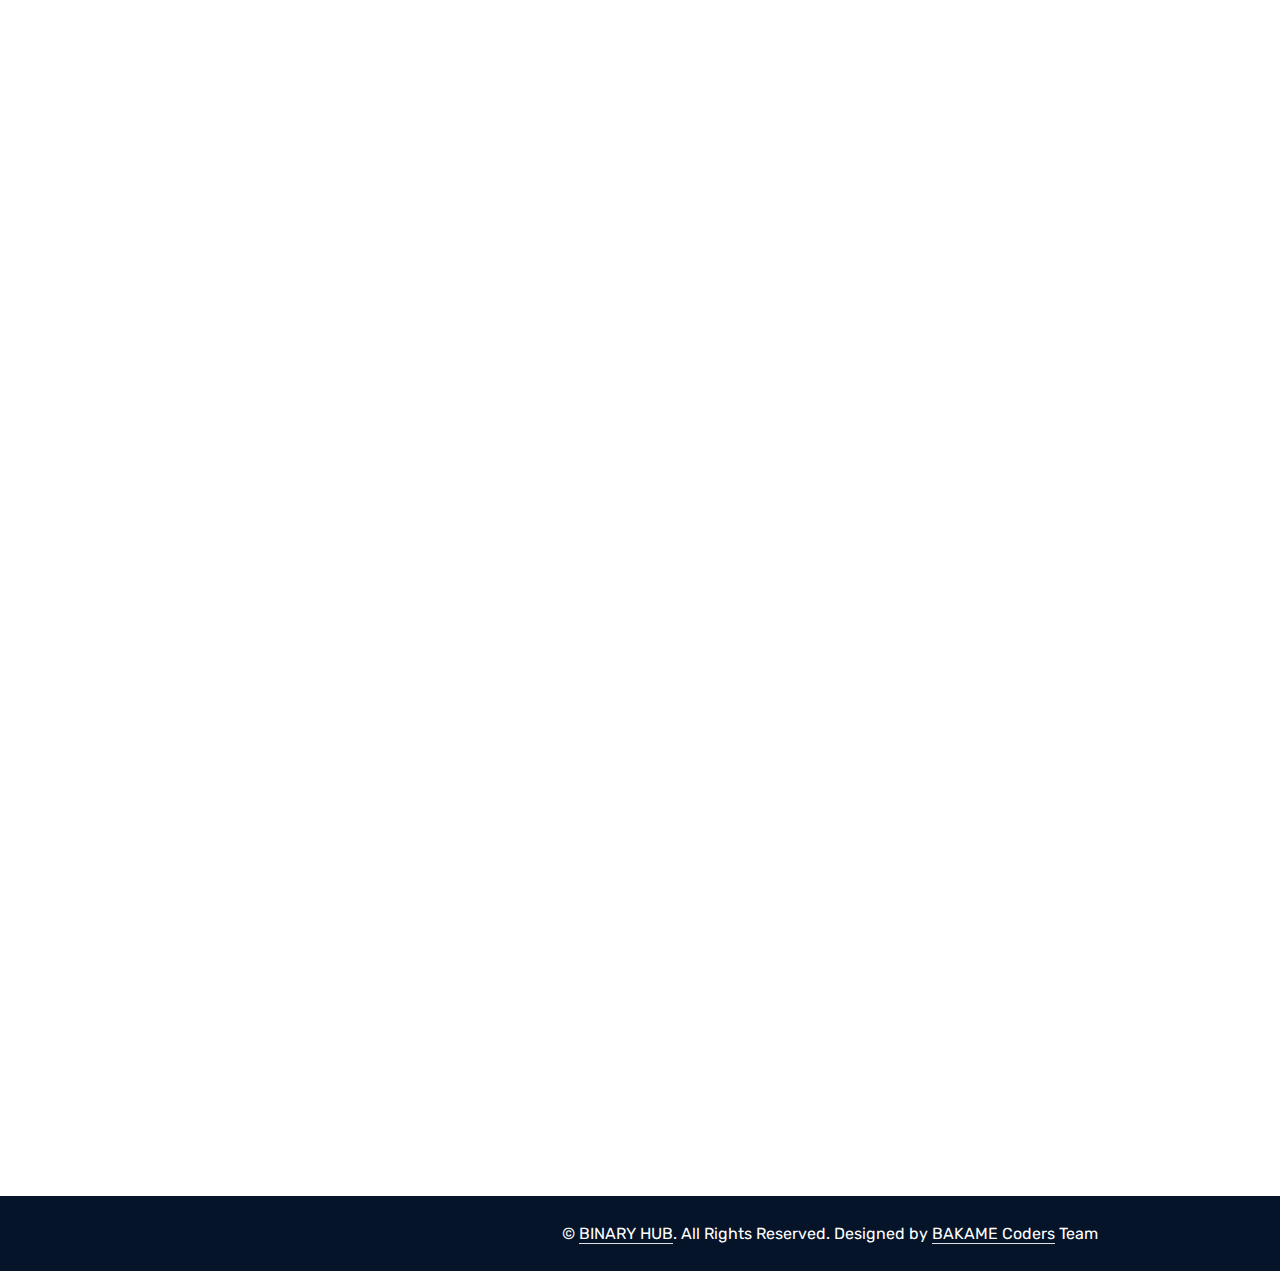
==== commit 68a53abc: "change for whole platform after reviewing by team" ====
--- a/about.html
+++ b/about.html
@@ -107,7 +107,7 @@
                 <div class="navbar-nav ms-auto py-0">
                     <a href="index.html" class="nav-item nav-link">Home</a>
                     <a href="about.html" class="nav-item nav-link active">About</a>
-                    <a href="service.html" class="nav-item nav-link">Services</a>
+                    <a href="index.html#SERVICE" class="nav-item nav-link">Services</a>
                      <!-- <a href="#" class="nav-item nav-link">Our Innovations</a> -->
                     <div class="nav-item dropdown">
                         <a href="#" class="nav-link dropdown-toggle" data-bs-toggle="dropdown">More</a>
@@ -118,9 +118,9 @@
                             <a href="#TESTIMONIAL" class="dropdown-item">Testimonial</a>
                         </div>
                     </div>
-                    <a href="contact.html" class="nav-item nav-link">Contact</a>
-                </div>
-                <butaton type="button" class="btn text-primary ms-3" data-bs-toggle="modal" data-bs-target="#searchModal"><i class="fa fa-search"></i></butaton>
+                    <a href="contact.html" class="nav-item nav-link">Adress</a>
+                </div>
+                <!-- <butaton type="button" class="btn text-primary ms-3" data-bs-toggle="modal" data-bs-target="#searchModal"><i class="fa fa-search"></i></butaton> -->
             </div>
         </nav>
 
@@ -139,7 +139,7 @@
 
 
     <!-- Full Screen Search Start -->
-    <div class="modal fade" id="searchModal" tabindex="-1">
+    <!-- <div class="modal fade" id="searchModal" tabindex="-1">
         <div class="modal-dialog modal-fullscreen">
             <div class="modal-content" style="background: rgba(9, 30, 62, .7);">
                 <div class="modal-header border-0">
@@ -153,7 +153,7 @@
                 </div>
             </div>
         </div>
-    </div>
+    </div> -->
     <!-- Full Screen Search End -->
 
 
@@ -221,7 +221,7 @@
         <div class="container py-5">
             <div class="section-title text-center position-relative pb-3 mb-5 mx-auto" style="max-width: 600px;">
                 <h5 class="fw-bold text-primary text-uppercase">EXPECTED OUTPUT & STRATEGIES</h5>
-                <h1 class="mb-0">Unlocking Success through Strategic Planning - Explore Our Anticipated Outcomes and Innovative Strategies at Binary Hub.</h1>
+                <h1 class="mb-0"> Explore our anticipated outcomes and innovative strategies at Binary Hub.</h1>
             </div>
             <div class="row g-0">
                 <div class="col-lg-6 wow slideInUp" data-wow-delay="0.6s">
@@ -230,12 +230,12 @@
                             <h4 class="text-primary mb-1">OUTCOMES</h4>
                         </div>
                         <div class="p-5 pt-0">
-                            <div class="d-flex justify-content-between mb-3"><span><i class="bi bi-trophy text-primary pt-1"></i> student linked with industries to address real problems</span></div>
-                            <div class="d-flex justify-content-between mb-3"><span><i class="bi bi-trophy text-primary pt-1"></i> innovative ideas and innovation prototypes being designed and tested</span></div>
-                            <div class="d-flex justify-content-between mb-3"><span><i class="bi bi-trophy text-primary pt-1"></i> publication of innonation in recorginized journals, comfrerence and workshop with seminars and public lectures</span></div>
-                            <div class="d-flex justify-content-between mb-3"><span><i class="bi bi-trophy text-primary pt-1"></i> software designed , developed and tested ata the school of ICT</span></div>
-                            <div class="d-flex justify-content-between mb-3"><span><i class="bi bi-trophy text-primary pt-1"></i> strongly participate in software development process nationally and regionally</span></div>
-                            <div class="d-flex justify-content-between mb-3"><span><i class="bi bi-trophy text-primary pt-1"></i> Graduands will be equipped with high quality tech based on real life project engagement</span></div>
+                            <div class="d-flex justify-content-between mb-3"><span><i class="bi bi-trophy text-primary pt-1"></i> Student linked with industries to address real problems</span></div>
+                            <div class="d-flex justify-content-between mb-3"><span><i class="bi bi-trophy text-primary pt-1"></i> Innovative ideas and innovation prototypes being designed and tested</span></div>
+                            <div class="d-flex justify-content-between mb-3"><span><i class="bi bi-trophy text-primary pt-1"></i> Publication of innonation in recorginized journals, comfererence and workshop with seminars and public lectures</span></div>
+                            <div class="d-flex justify-content-between mb-3"><span><i class="bi bi-trophy text-primary pt-1"></i> Software designed , developed and tested.</span></div>
+                            <div class="d-flex justify-content-between mb-3"><span><i class="bi bi-trophy text-primary pt-1"></i> Strongly participate in software development process nationally and regionally</span></div>
+                            <div class="d-flex justify-content-between mb-3"><span><i class="bi bi-trophy text-primary pt-1"></i> Graduates will be equipped with high quality tech based on real life project engagement</span></div>
                             <div class="d-flex justify-content-between mb-3"><span><i class="bi bi-trophy text-primary pt-1"></i> Alumni of Innovators</span></div>
                             <div class="d-flex justify-content-between mb-3"><span><i class="bi bi-trophy text-primary pt-1"></i> In-house developed system</span></div>
 
@@ -250,7 +250,7 @@
                         <div class="p-5 pt-0">
                             <div class="d-flex justify-content-between mb-3"><span><i class="fas fa-bullseye text-primary pt-1"></i>  To form the innnovation coordination team at Department levels and at school levels that will be coordinating all innovations from the students and academic staff.</span></div>
                             <div class="d-flex justify-content-between mb-3"><span><i class="fas fa-bullseye text-primary pt-1"></i>  To work with class representatives from all the departments to inspire students on innovations</span></div>
-                            <div class="d-flex justify-content-between mb-3"><span><i class="fas fa-bullseye text-primary pt-1"></i>  To work with the Researdh and innovation Directorate at College Level.</span></div>
+                            <div class="d-flex justify-content-between mb-3"><span><i class="fas fa-bullseye text-primary pt-1"></i>  To work with the Research and innovation Directorate at College Level.</span></div>
                             <div class="d-flex justify-content-between mb-3"><span><i class="fas fa-bullseye text-primary pt-1"></i>  To collaborate with the University of Rwanda Center of innovation and Entrepreneurship(UR-CIE).</span></div>
                             <div class="d-flex justify-content-between mb-3"><span><i class="fas fa-bullseye text-primary pt-1"></i>  To work with various partners.</span></div>
                            
@@ -295,7 +295,7 @@
                             <div class="bg-primary rounded d-flex align-items-center justify-content-center mb-3" style="width: 60px; height: 60px;">
                                 <i class="fa fa-lightbulb text-white"></i>
                             </div>
-                            <h4>MAnaging students and stuff project ideas</h4>
+                            <h4>MAnaging students and staff project ideas</h4>
                             <p class="mb-0"> The center assists in the management and refinement of project ideas generated by students and staff, facilitating their progression from concept to execution.</p>
                         </div>
                         <div class="col-12 wow zoomIn" data-wow-delay="0.8s">
@@ -354,91 +354,70 @@
    
 
     <!-- Footer Start -->
-    <div class="container-fluid bg-dark text-light mt-5 wow fadeInUp" data-wow-delay="0.1s">
-        <div class="container">
-            <div class="row gx-5">
-                <div class="col-lg-4 col-md-6 footer-about">
-                    <div class="d-flex flex-column align-items-center justify-content-center text-center h-100 bg-primary p-4">
-                        <a href="index.html" class="navbar-brand">
-                            <h1 class="m-0 text-white"><i class="fa fa-user-tie me-2"></i>BINARY HUB</h1>
-                        </a>
-                        <p class="mt-3 mb-4">Explore Boundless Innovation with Binary Hub - Empowering Tomorrow's Visionaries.  - subscribe to our Blog</p>
-                        <form action="">
-                            <div class="input-group">
-                                <input type="text" class="form-control border-white p-3" placeholder="Your Email">
-                                <button class="btn btn-dark">Subscribe</button>
-                            </div>
-                        </form>
-                    </div>
-                </div>
-                <div class="col-lg-8 col-md-6">
-                    <div class="row gx-5">
-                        <div class="col-lg-4 col-md-12 pt-5 mb-5">
-                            <div class="section-title section-title-sm position-relative pb-3 mb-4">
-                                <h3 class="text-light mb-0">Get In Touch</h3>
-                            </div>
-                            <div class="d-flex mb-2">
-                                <i class="bi bi-geo-alt text-primary me-2"></i>
-                                <p class="mb-0">KN 7 Ave, university of rwanda, Cst</p>
-                            </div>
-                            <div class="d-flex mb-2">
-                                <i class="bi bi-envelope-open text-primary me-2"></i>
-                                <p class="mb-0">binaryhubrwanda@gmail.com</p>
-                            </div>
-                            <div class="d-flex mb-2">
-                                <i class="bi bi-telephone text-primary me-2"></i>
-                                <p class="mb-0">+250 788 240 303</p>
-                            </div>
-                            <div class="d-flex mt-4">
-                                <a class="btn btn-primary btn-square me-2" href="#"><i class="fab fa-twitter fw-normal"></i></a>
-                                <a class="btn btn-primary btn-square me-2" href="#"><i class="fab fa-facebook-f fw-normal"></i></a>
-                                <a class="btn btn-primary btn-square me-2" href="#"><i class="fab fa-linkedin-in fw-normal"></i></a>
-                                <a class="btn btn-primary btn-square" href="#"><i class="fab fa-instagram fw-normal"></i></a>
-                            </div>
-                        </div>
-                        <div class="col-lg-4 col-md-12 pt-0 pt-lg-5 mb-5">
-                            <div class="section-title section-title-sm position-relative pb-3 mb-4">
-                                <h3 class="text-light mb-0">Quick Links</h3>
-                            </div>
-                            <div class="link-animated d-flex flex-column justify-content-start">
-                                <a class="text-light mb-2" href="#"><i class="bi bi-arrow-right text-primary me-2"></i>Home</a>
-                                <a class="text-light mb-2" href="#ABOUT"><i class="bi bi-arrow-right text-primary me-2"></i>About Us</a>
-                                <a class="text-light mb-2" href="service.html"><i class="bi bi-arrow-right text-primary me-2"></i>Our Services</a>
-                                <a class="text-light" href="#CONTACT"><i class="bi bi-arrow-right text-primary me-2"></i>our address</a>
-                                <a class="text-light" href="#"><i class="bi bi-arrow-right text-primary me-2"></i>BAKAME CODERS</a>
-                            </div>
-                        </div>
-                        <div class="col-lg-4 col-md-12 pt-0 pt-lg-5 mb-5">
-                            <div class="section-title section-title-sm position-relative pb-3 mb-4">
-                                <h3 class="text-light mb-0">Discover More</h3>
-                            </div>
-                            <div class="link-animated d-flex flex-column justify-content-start">
-                                <a class="text-light mb-2" href="#"><i class="bi bi-arrow-right text-primary me-2"></i>Term & conditons</a>
-                                <a class="text-light mb-2" href="#"><i class="bi bi-arrow-right text-primary me-2"></i>Privacy policy</a>
-                                <a class="text-light mb-2" href="#STAKEHOLDERS"><i class="bi bi-arrow-right text-primary me-2"></i>Our stakeholders</a>
-                                <a class="text-light mb-2" href="#TEAM"><i class="bi bi-arrow-right text-primary me-2"></i>Meet The Team</a>
-                                <a class="text-light mb-2" href="#TESTIMOLIAL"><i class="bi bi-arrow-right text-primary me-2"></i>Testimonial</a>
-                            </div>
-                        </div>
-                    </div>
-                </div>
-            </div>
-        </div>
-    </div>
-    <div class="container-fluid text-white" style="background: #061429;">
-        <div class="container text-center">
-            <div class="row justify-content-end">
-                <div class="col-lg-8 col-md-6">
-                    <div class="d-flex align-items-center justify-content-center" style="height: 75px;">
-                        <p class="mb-0">&copy; <a class="text-white border-bottom" href="#">BINARY HUB</a>. All Rights Reserved. 
-						
-						<sub>Designed by Team</sub> <a class="text-white fw-bold border-bottom" href="#">BAKAME Coders</a></p>
-                    </div>
-                </div>
-            </div>
-        </div>
-    </div>
-    <!-- Footer End -->
+<div class="container-fluid bg-dark text-light mt-5 wow fadeInUp" data-wow-delay="0.1s">
+    <div class="container">
+        <div class="row gx-5">
+            <div class="col-lg-4 col-md-4 pt-5 mb-5">
+                <div class="section-title section-title-sm position-relative pb-3 mb-4">
+                    <h3 class="text-light mb-0">Get In Touch</h3>
+                </div>
+                <div class="d-flex mb-2">
+                    <i class="bi bi-geo-alt text-primary me-2"></i>
+                    <p class="mb-0">KN 7 Ave, University of Rwanda, CST</p>
+                </div>
+                <div class="d-flex mb-2">
+                    <i class="bi bi-envelope-open text-primary me-2"></i>
+                    <p class="mb-0">binaryhubrwanda@gmail.com</p>
+                </div>
+                <div class="d-flex mt-4">
+                    <a class="btn btn-primary btn-square me-2" href="#"><i class="fab fa-twitter fw-normal"></i></a>
+                    <a class="btn btn-primary btn-square me-2" href="#"><i class="fab fa-facebook-f fw-normal"></i></a>
+                    <!-- <a class a="btn btn-primary btn-square me-2" href="#"><i class="fab fa-linkedin-in fw-normal"></i></a> -->
+                    <a class="btn btn-primary btn-square" href="#"><i class="fab fa-instagram fw-normal"></i></a>
+                </div>
+            </div>
+
+            <div class="col-lg-4 col-md-4 pt-0 pt-lg-5 mb-5">
+                <div class="section-title section-title-sm position-relative pb-3 mb-4">
+                    <h3 class="text-light mb-0">Quick Links</h3>
+                </div>
+                <div class="link-animated d-flex flex-column justify-content-start ">
+                    <a class="text-light mb-2" href="#"><i class="bi bi-arrow-right text-primary me-2"></i>Home</a>
+                    <a class="text-light mb-2" href="about.html"><i class="bi bi-arrow-right text-primary me-2"></i>About Us</a>
+                    <a class="text-light mb-2" href="service.html"><i class="bi bi-arrow-right text-primary me-2"></i>Our Services</a>
+                    <a class="text-light" href="contact.html"><i class="bi bi-arrow-right text-primary me-2"></i>Our Address</a>
+                    
+                </div>
+            </div>
+
+            <div class="col-lg-4 col-md-4 pt-0 pt-lg-5 mb-5">
+                <div class="section-title section-title-sm position-relative pb-3 mb-4">
+                    <h3 class="text-light mb-0">Discover More</h3>
+                </div>
+                <div class="link-animated d-flex flex-column justify-content-start">
+                    <!-- <a class="text-light mb-2" href="#"><i class="bi bi-arrow-right text-primary me-2"></i>Term & conditons</a>
+                    <a class="text-light mb-2" href="#"><i class="bi bi-arrow-right text-primary me-2"></i>Privacy policy</a> -->
+                    <a class="text-light mb-2" href="#STAKEHOLDERS"><i class="bi bi-arrow-right text-primary me-2"></i>Our Stakeholders</a>
+                    <a class="text-light mb-2" href="team.html"><i class="bi bi-arrow-right text-primary me-2"></i>Meet The Team</a>
+                    <a class="text-light mb-2" href="#TESTIMONIA"><i class="bi bi-arrow-right text-primary me-2"></i>Testimonial</a>
+                </div>
+            </div>
+        </div>
+    </div>
+</div>
+<div class="container-fluid text-white" style="background: #061429;">
+    <div class="container text-center">
+        <div class="row justify-content-end">
+            <div class="col-lg-8 col-md-6">
+                 <div class="d-flex align-items-center justify-content-center" style="height: 75px;">
+                    <p class="mb-0">&copy; <a class="text-white border-bottom" href="#">BINARY HUB</a>. All Rights Reserved. 
+                    Designed by <a class="text-white border-bottom" href="#">BAKAME Coders</a> Team</p>
+                </div>
+            </div>
+        </div>
+    </div>
+</div>
+<!-- Footer End -->
 
 
     <!-- Back to Top -->
--- a/css/style.css
+++ b/css/style.css
@@ -443,7 +443,7 @@
     position: fixed;
     display: none;
     right: 45px;
-    bottom: 45px;
+    bottom: 90px;
     z-index: 99;
 }
 
